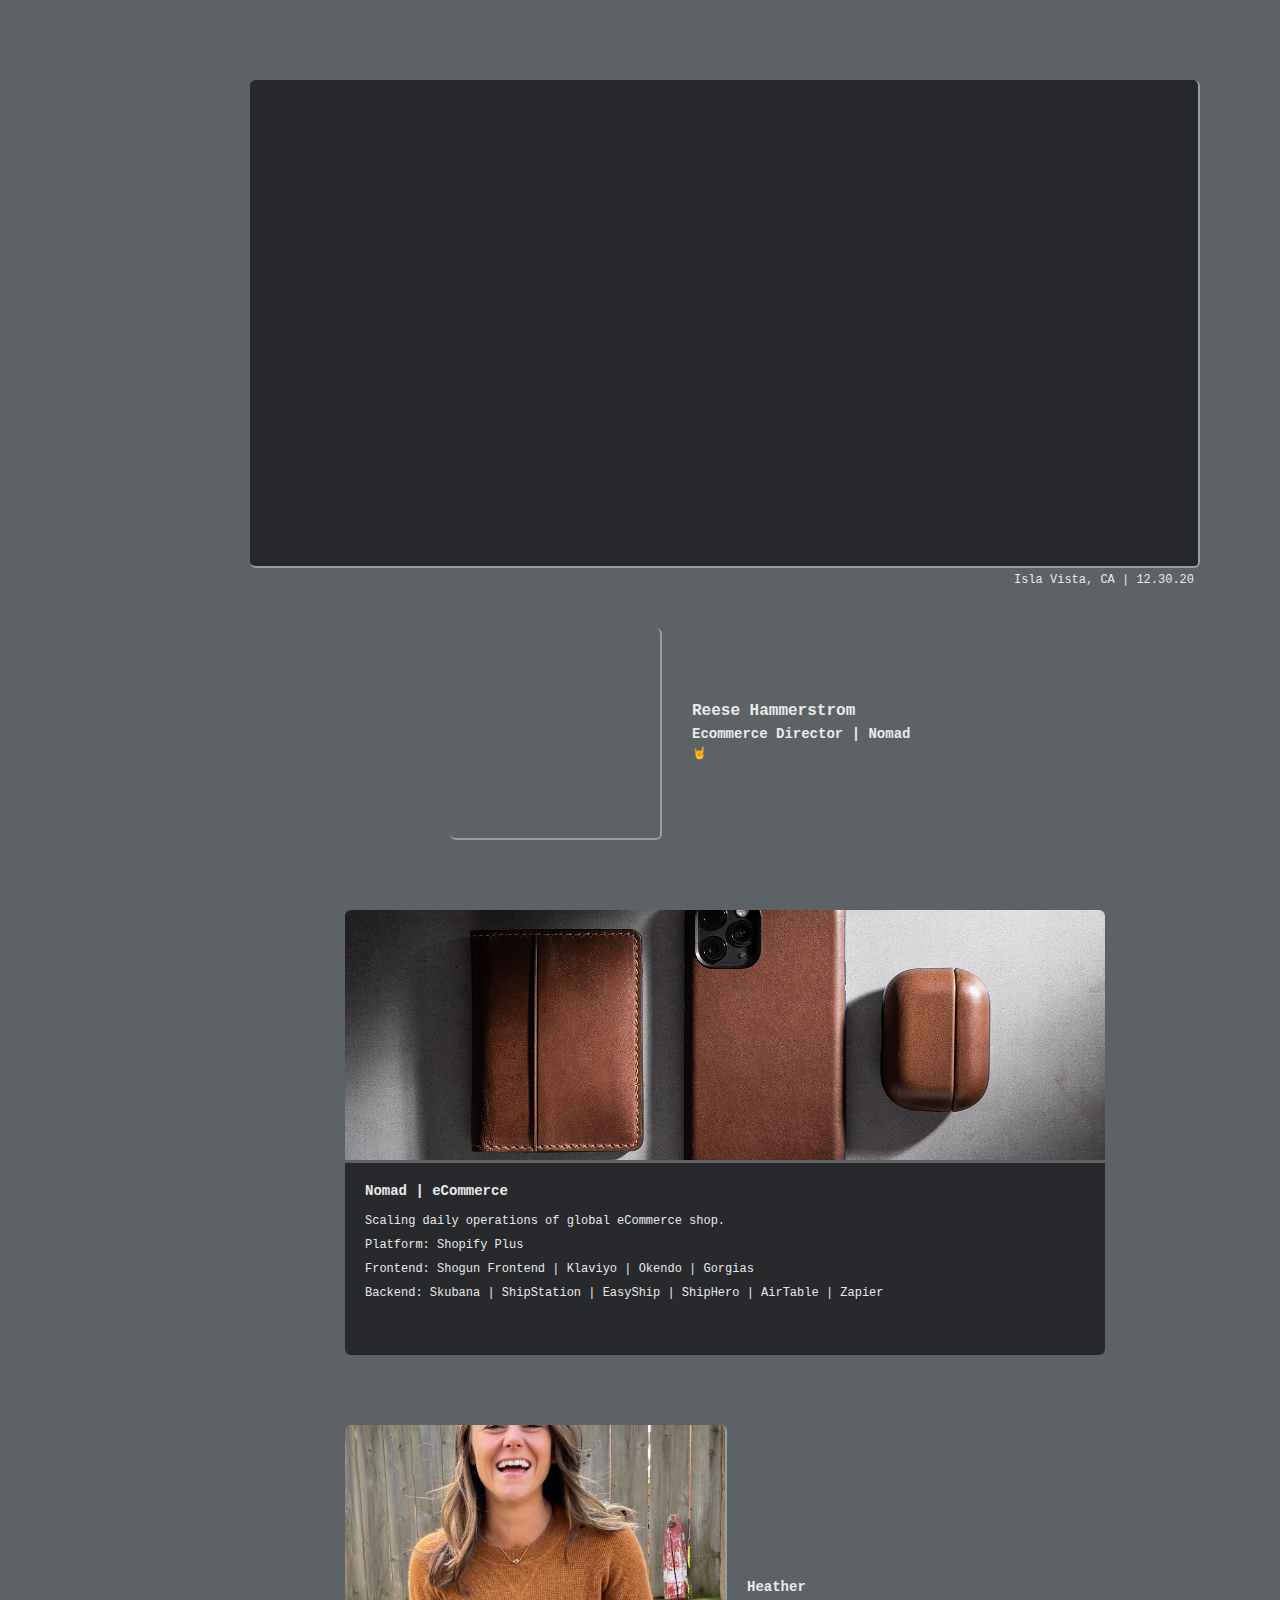
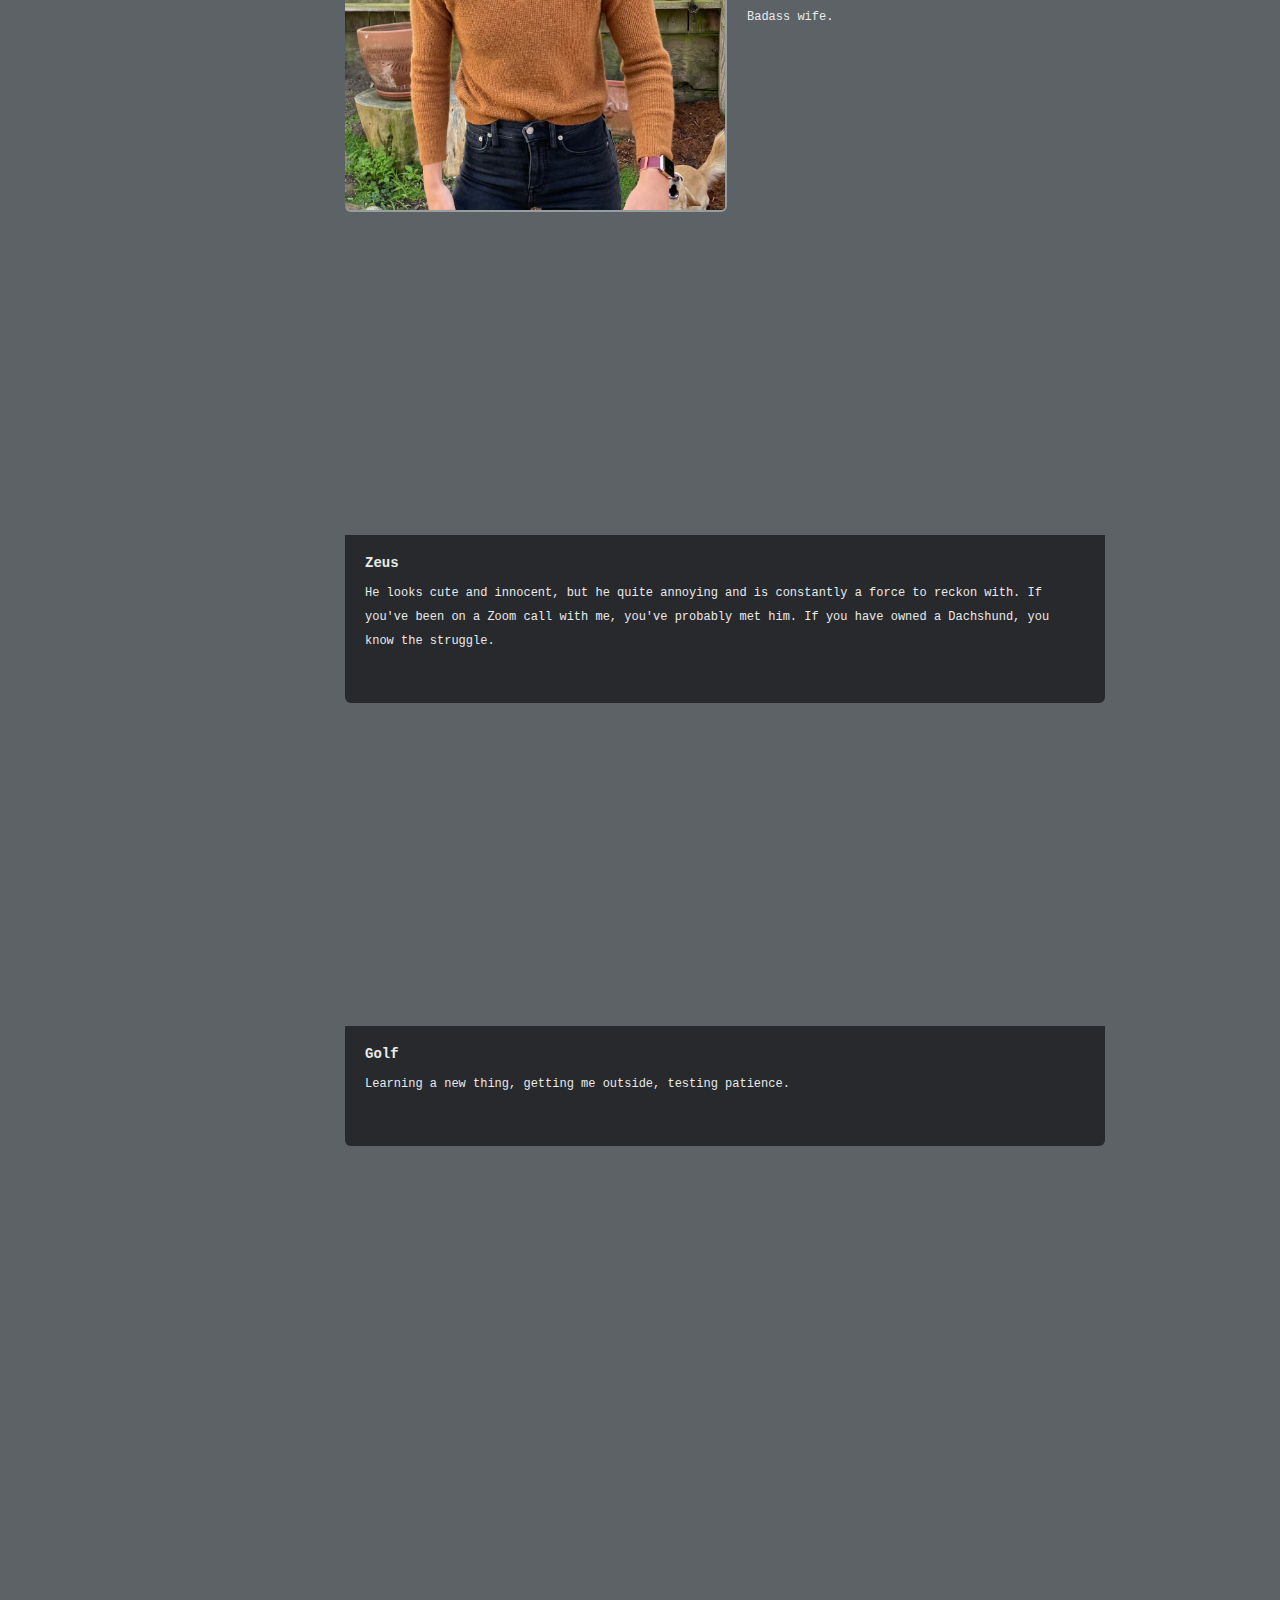
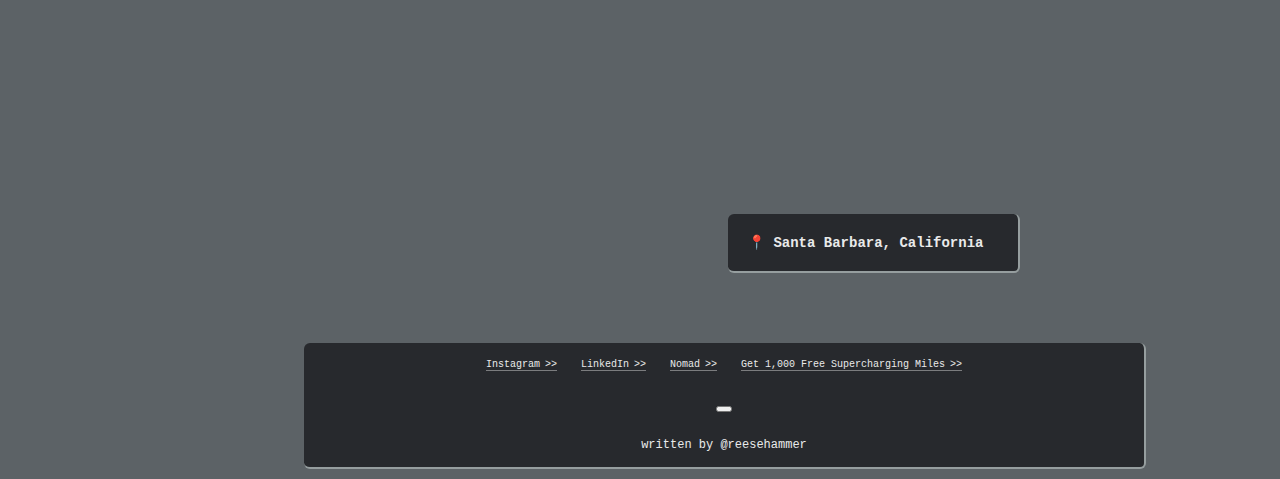
==== bachelor-party.html @ 55a22c12 "Update bachelor-party.html" ====
<!DOCTYPE html>

<html>
   <head>
      <title>Bachelor Party 2021</title>
      <link rel="stylesheet" type="text/css" href="home.css">
      <meta name="viewport" content="width=device-width,initial-scale=1.0 ,user-scalable=no">
      <link rel="shortcut icon" type="image/png" href="hero_1.jpg"/>
      <!-- Google Analytics -->
      <script async src="https://www.googletagmanager.com/gtag/js?id=UA-118230484-2"></script>
      <script>
         window.dataLayer = window.dataLayer || [];
         function gtag(){dataLayer.push(arguments);}
         gtag('js', new Date());

         gtag('config', 'UA-118230484-2');
      </script>
   </head>
   <body>
      <div class="master_wrap darkmode bachelor" id="toggleTheme">
         <div class="mobile">
            <!-- hero img in hero -->
            <div class="intro" style="background-image: url(hero_1.jpg);">
            </div>
            <p class="caption">Isla Vista, CA | 12.30.20</p>
            <div class="hero-fade">
               <div class="profile-img" style="background-image: url(headshot2020.jpg)">
               </div>
               <div class="intro-cont">
                  <div class="hero-txt">
                     <h1>Reese Hammerstrom</h1>
                     <h2>Ecommerce Director | Nomad</h2>
                     <p>&#129304;</p>

                  </div>
               </div>
            </div>
            <div class="main-content">
               <!-- Start intro section -->
               <div class="quote">
                  <div class="img-2" style="background-image: url(nomad.jpg);"></div>
                  <div>
                     <h3>Nomad | eCommerce</h3>
                     <p>Scaling daily operations of global eCommerce shop.</p>
                     <p>Platform: Shopify Plus</p>
                     <p>Frontend: Shogun Frontend | Klaviyo | Okendo | Gorgias</p>
                     <p>Backend: Skubana | ShipStation | EasyShip | ShipHero | AirTable | Zapier</p>
                  </div>
               </div>
               <div class="quote horz">
                  <div class="img-2" style="background-image: url(heatherthree.jpg);"></div>
                  <div>
                     <h3>Heather</h3>
                     <p>Badass wife.</p>
                     <!-- <p>Photo by <a href="http://seanrcollier.com/shop" target="_blank">Sean Collier</a></p> -->
                  </div>
               </div>
               <div class="quote">
                  <div class="img-2" style="background-image: url(zeus.jpg);"></div>
                  <div>
                     <h3>Zeus</h3>
                     <p>He looks cute and innocent, but he quite annoying and is constantly a force to reckon with. If you've been on a Zoom call with me, you've probably met him. If you have owned a Dachshund, you know the struggle.</p>
                  </div>
               </div>
               <div class="quote">
                  <div class="img-2" style="background-image: url(golf1.jpg);"></div>
                  <div>
                     <h3>Golf</h3>
                     <p>Learning a new thing, getting me outside, testing patience.</p>
                  </div>
               </div>
               <div class="quote full">
                  <div class="img-2" style="background-image: url(sb.jpg);"></div>
                  <div>
                     <h3>&#x1f4cd; Santa Barbara, California</h3>
                  </div>
               </div>
               <!-- </div> -->
            </div>
            <section class="footer">
               <div>
                  <a target="_blank" href="https://www.instagram.com/reesehammer">Instagram</a>
                  <a target="_blank" href="https://www.linkedin.com/in/reesehammer/">LinkedIn</a>
                  <a target="_blank" href="https://nomadgoods.com/">Nomad</a>
                  <a target="_blank" href="https://ts.la/reese51104
                     ">Get 1,000 Free Supercharging Miles</a>
                     <!-- theme changer -->
                     <div class="togglebtn">
                        <button onclick="toggleTheme()"></button>
                        <label class="switch">
                           <!-- <input type="checkbox"> -->
                           <span class="slider round"></span>
                        </label>
                     </div>
               </div>
               <div>
                  <p>written by @reesehammer</p>
               </div>
            </section>
         </div>
         <!-- Toggle Theme -->
         <script>
            function toggleTheme() {
                var toggleThemeToDark = document.getElementById("toggleTheme");
                toggleThemeToDark.classList.toggle("lightmode");

                var toggleThemeToLight = document.getElementById("toggleTheme");
                toggleThemeToLight.classList.toggle("darkmode");
            }

         </script>
      </div>
   </body>
   <!--
      "Your world is a living expression of how you are using and have used your mind."
      - Earl Nightingale
   -->
</html>
---- home.css ----
/*

Colors:

Light White: #e9eaead6;
White: #e9eaea;
Light: #27292d
Dark: #18191a

*/

/* Sitewide */

@font-face {
	font-family: Prime-Light;
	src: url(Prime/Prime-Light.woff) format('woff');
}
@font-face {
	font-family: Prime-Regular;
	src: url(Prime/Prime-Regular.woff) format('woff');
}

body {
	margin: 0px;
}

h1 {
	font-family: Prime-Regular, "Courier Bold", Courier, Georgia, Times, "Times New Roman",
	serif; font-size: 16px;
	font-style: normal;
	font-variant: normal;
	font-weight: 700;
	margin: 0px 0px ;
	color: #e9eaea;
	line-height: 1.2;
	margin-bottom: 5px;
}
h2 {
	font-family: Prime-Light, "Courier Bold", Courier, Georgia, Times, "Times New Roman",
	serif; font-size: 14px;
	font-style: normal;
	font-variant: normal;
	font-weight: 700;
	margin: 0px 0px ;
	color: #e9eaea;
}

h3 {
	font-family: Prime-Light, "Courier Bold", Courier, Georgia, Times, "Times New Roman",
	serif; font-size: 14px;
	font-style: normal;
	font-variant: normal;
	font-weight: 700;
	margin: 0px 0px 10px 0px ;
	color: #e9eaea;
}
h3 span {
	margin-left: 6px;
	position: absolute;
	overflow: hidden;
	opacity: 0;
	color: #e9eaea;
	font-weight: 600;
	letter-spacing: 2px;
	font-size: 14px;
	font-family: Prime-Regular, "Courier Bold", Courier, Georgia, Times, "Times New Roman", serif;
	max-width: 300px;
}
h4 {
	font-family: Prime-Light, "Courier Bold", Courier, Georgia, Times, "Times New Roman", serif;
	    font-size: 14px;
	    font-style: normal;
	    font-variant: normal;
	    font-weight: 100;
	    margin: 20px 0px;
	    color: #e9eaea;
	    letter-spacing: 1.4px;
}
p {
	font-family: Prime-Light, "Courier Bold", Courier, Georgia, Times, "Times New Roman",
	serif; font-size: 12px;
	font-style: normal;
	font-variant: normal;
	font-weight: 400;
	line-height: 2;
	margin: 0px 0px ;
	color: #e9eaea;
}
a {
	font-family: Prime-Light, "Courier Bold", Courier, Georgia, Times, "Times New Roman",
	serif; font-size: 10px;
	font-style: normal;
	font-variant: normal;
	font-weight: 400;
	line-height: 2;
	margin: 0px 0px ;
	color: #e9eaea;
	text-decoration: none;
	border-bottom: 1px solid #e9eaea6e;
}
a::after {
	content: '>>';
	margin-left: 5px;
	font-size: 10px;
}
a.anchor::after {
	content: 'vv';
	margin-left: 5px;
	font-size: 10px;
}
body > div {
    min-height: 100%;
    background-color: #5C6266;
}

/* highest level container */
.master_wrap {
	display: flex;
}
/* DESKTOP */
.desktop {
}

.d_cont {
	height: 24%;
	width: 200px;
	background-color: #27292D;
	display: flex;
	border-right: 3px solid #969E9F;
	border-radius: 6px;
	border-bottom: 3px solid #969E9F;
	position: fixed;
	padding: 60px 20px;
	/* margin: auto; */
	top: 20%;
	left: 40px;
}
.d_content {
	margin: auto auto auto 10px;
}

/* Desktop Nav */
@media (min-width: 1285px) {
	.close_nav {
		bottom: 85px !important;
		right: 65px !important;
	}
}


@media(max-width: 726px){
	.desktop {
		display: none;
	}
}


/* MOBILE */
@media (min-width: 727px) {


	.mobile {
		width: 100%;
		margin: 80px 80px 0px 250px;
	}

	.nav_btn {
		right: 85px !important;
	}

	.close_nav {
		padding: 3px !important;
		width: 40px !important;
    height: 40px !important;
		background-color: #27292d !important;
	}

	.close_nav button {
		background-color: #18191a !important;
	}
}
/*
Go here to upload images:
http://www.freeimagehosting.net/upload.php
*/


/* Dev 032820 */

/* vvv NAV BTSN vvv */
.nav_btn {
	width: 50px;
	height: 50px;
	position: fixed;
	bottom: 85px;
	right: 15px;
	display: flex;
	animation: nav_fade 1.3s;
}
.close_nav {
	background-color: #18191a;
	width: 20px;
	height: 20px;
	position: fixed;
	bottom: 10px;
	right: 10px;
	display: flex;
	z-index: 10;
	animation: open_nav_2 0.5s;
	padding-top: 3px;

}
.nav_btn button {
	height: 100%;
	width: 100%;
	background: #18191a;
	border: 0px;
	padding: 0px;
	color: #e9eaead6;
}
.close_nav button {
	height: 100%;
    width: 100%;
    color: #e9eaead6;
    font-size: 8px;
    padding: 0px;
    border: 0px;
    background-color: #27292d;
    transform: rotate(180deg);
}
.nav-btn .bar {
	height: 2px;
    background-color: #000;
    width: 100%;
    margin: 0 auto 1px auto;
    display: inline-block;
}
.hide {
	display: none;
}
/* ^^^ NAV BTNS ^^^ */

/* vvv NAV MENU vvv */
.nav {
	position: fixed;
	width:100%;
	max-width: 420px;
	bottom: -5px;
    animation: open_nav 0.4s;
    transition-timing-function: ease-in-out;
}
.nav_wrap {
	height: 100%;
	width: 100%;
	display: flex;
	background-color: #18191a;
	padding: 0px 0px 5px 0px;
	border-top: 1px solid #e9eaea50;
}
.item {
	width: 25%;
	height: 21vh;
	background-color: #18191a;
	display: flex;
}
.item button {
	color: #e9eaea;
    width: 100%;
    margin: auto;
    height: 69px;
    background-color: #18191a;
    border: none;
    border-right: 1px solid #e9eaea85;
		font-size: 12px;
}
.nav_wrap .item:last-child button {
    border-right: none;
}
/* ^^^ NAV MENU ^^^ */

/* Blocks */

.block {
	position: fixed;
    bottom: 21vh;
    background-color: #18191a;
    width: 100%;
		max-width: 420px;
    margin-bottom: 1px;
    animation: open_nav 0.4s;
    transition-timing-function: ease-in-out;
    height: 21vh;
    display: flex;
}

.block_cont {
	margin: auto;
}
.caption {
    text-align: right;
    margin-right: 6px;
}

.hero-txt h2 {}

.footer {
    margin: 40px auto 10px auto;
    background-color: #27292d;
    padding: 10px 40px;
    border-radius: 6px;
    border-right: 2px solid #969E9F;
    border-bottom: 2px solid #969E9F;
    text-align: center;
    width: 80%;
}

.footer a {
    margin: 0px 10px;
}

.footer div:first-child {
    margin-top: 0px;
}

.footer div {
    margin-top: 20px;
}

.horz {
	display: flex;
}

.img-2 {
    height: 250px;
    background-size: cover;
    background-position: 50% 48%;
    border-top-right-radius: 6px;
    border-top-left-radius: 6px;
    margin: auto;
    margin-bottom: 3px;
}
.horz .img-2 {
	height: 385px;
	width: 50%;
	border-radius: 6px;
	margin: 0px;
	border-right: 2px solid #969E9F;
	border-bottom: 2px solid #969E9F;
	background-position: 50% 45%;
}
.full .img-2 {
	height: 75vh;
	border-radius: 6px;
}

.quote div:nth-child(2) {
    background-color: #27292D;
    padding: 20px 20px 50px 20px;
    border-bottom-right-radius: 6px;
    border-bottom-left-radius: 6px;
}
.quote.horz div:nth-child(2) {
	border-bottom-left-radius: 0px;
	margin: auto;
	margin-left: 0px;
	background-color: #5C6266;
}
.quote.full {
	width: calc(100% + 310px);
	margin-left: -240px;
}
.quote.full div:nth-child(2) {
	border-radius: 6px;
  max-width: 250px;
  margin: -80px 250px 0px auto;
	padding: 20px 20px 10px 20px;
	border-right: 2px solid #969E9F;
	border-bottom: 2px solid #969E9F;
}


/* Animations */

@keyframes open_nav {
    0%   {transform: translateY(10px);}
    50%  {transform: translateY(-5px);}
    100% {transform: translateY(0px);}
}

@keyframes open_nav_2 {
	0%   {transform: translate(-5px, -5px);opacity: 0;}
    60% {opacity: 0.2;}
    100% {transform: translate(0px, 0px);opacity: 1;}
}
/* how do we so exit animations
looks like we might have to add to classes at the same time, but that's kind
*/



/* end nav menu */

/* start intro */
.intro {
	background-color: #27292d;
	color: #e9eaea;
	background-size:cover;
	background-position: 50% 30%;
	height: 54vh;
	/* animation: hero_slide 30s linear; */
	/* margin: 80px 80px 80px 80px; */
	border-radius: 6px;
	border-right: 2px solid #969E9F;
	border-bottom: 2px solid #969E9F;
	/* max-width: 800px; */
	/* border-top: 3px solid #969E9F; */
	/* border-left: 3px solid #969E9F; */
}

@keyframes hero_slide {
    0%   {background-position: 100% 50%;}
    100% {background-position: 0% 50%;}
}


.hero-fade {
	/* position: absolute; */
	/* height: 40vh; */
	width: 80%;
	/* background-image: linear-gradient(-170deg, #FFFFFF00 66%, #27292d 82%); */
	display: flex;
	/* max-width: 100%; */
	margin: 36px 0px 60px 20%;
}
.profile-img {
	height: 210px;
	width: 210px;
	background-size: cover;
	background-position: 54% 50%;
	border-radius: 6px;
	margin: auto 10px 0px 10px;
	border-right: 2px solid #969E9F;
	border-bottom: 2px solid #969E9F;
}

.intro-cont {
	margin: auto auto auto  20px;
	padding: 0px;
	height: 95px;
	display: flex;
	/* line-height: 1.2; */
	/* width: 100%; */
}
.hero-txt {
	margin: auto 0px auto 0px;
	/* width: 100%; */
}




.main-content {
	width: 100%;
	background-color: #5C6266;
}

/* Homepage hero */
.main {
    height: 500px;
    display: flex;
}
.header h1 {
	font-size: 32px;
	font-weight: 100;
	margin: 0px 0px;
	color: #ededed;
}
.header h2 {
	font-size: 18px;
	margin: 0px 0px;
	font-weight: 200;
	color: #ededed;
}
.header p {
	margin: 30 0 0px 0;
}


/* Reese dev 032920
.body-section-1 {
	width: 100%;
	background: #27292d;
	height: 75vh;
	display: flex;
}*/

.cycle section {
	margin: 0px auto 0px 0px;
	padding: 50px 0px 10px 0px;
	max-width: 300px;
}
.cycle h3 > div {
	display: inline;
}
.cycle h3 > div::before {
	content: '>';
}
.cycle.airtable h3 > div::before {
	content: 'How To';
}
.cycle span {
	animation: rotateWordsFirst 12s infinite;
	-webkit-animation: rotateWordsFirst 12s infinite;
}
.cycle.airtable span {
	animation: rotate3Items 12s infinite;
	-webkit-animation: rotate3Items 6s infinite;
}

.cycle span:nth-child(2) {
	-webkit-animation-delay: 2.4s;
	        animation-delay: 2.4s;
}
.cycle.airtable span:nth-child(2) {
	-webkit-animation-delay: 2s;
	        animation-delay: 2s;
}
.cycle span:nth-child(3) {
	-webkit-animation-delay: 4.8s;
	        animation-delay: 4.8s;
}
.cycle.airtable span:nth-child(3) {
	-webkit-animation-delay: 4s;
	        animation-delay: 4s;
}
.cycle.airtable span:nth-child(1)::after {
	content: '(1 of 3)';
	font-size: 6px;
	color: #a7a7a7;
	margin: 7px 0px 0px 3px;
	position: absolute;
}
.cycle.airtable span:nth-child(2)::after {
	content: '(2 of 3)';
	font-size: 6px;
	color: #a7a7a7;
	margin: 7px 0px 0px 3px;
	position: absolute;
}
.cycle.airtable span:nth-child(3)::after {
	content: '(3 of 3)';
	font-size: 6px;
	color: #a7a7a7;
	margin: 7px 0px 0px 3px;
	position: absolute;
}

.cycle span:nth-child(4) {
	-webkit-animation-delay: 7.2s;
	        animation-delay: 7.2s;
}
.cycle span:nth-child(5) {
	-webkit-animation-delay: 9.6s;
	        animation-delay: 9.6s;
}
.quote {
	padding: 0px;
	width: 80%;
	margin: 70px auto;
}



/* Reese Dev: 1:24AM
042620 */

/* pasted code from Nomad test page  */

@-webkit-keyframes rotateWordsFirst {
    0% {
			opacity: 1;
			-webkit-animation-timing-function: ease-in;
			animation-timing-function:
			ease-in;
			width: 100%;
		}
    100% {
			opacity: 1;
			width: 100%;
		}
}

@keyframes rotateWordsFirst {
	0% {
		opacity: 0.7;
		width: 100%;
		/* bottom: 0px; */
	}
	19% {
		/* top: 60px; */
		opacity:1;
	}
	20% {
		/* opacity:0.2; */
	}
	29% {
		/* opacity: 0.1; */
	}
	30% {
		/* top: -15px; */
		opacity: 0;
	}
	31% {
	}

	100% {
		width: 0%;
		opacity: 0;
	}
}

@keyframes rotate3Items {
	0% {
		opacity: 0.7;
		width: 100%;
		padding-left: 20px;
	}
	5% {
		padding-left: 24px;
	}
	20% {
		opacity:1;
		padding-left: 24px;
	}
	20% {
		padding-left: 24px
	}
	40% {
		opacity: 0;
		padding-left: 22px;
	}
	100% {
		width: 0%;
		opacity: 0;
	}
}

@keyframes nav_fade {
	0% {
		opacity: 0;
		bottom: 45px;
	}
	80% {
		opacity: 0;
		bottom: 45px;
	}
	100% {
		opacity: 1;
		bottom: 85px;
	}
}



/* Homepage Mobile Overrides */
@media (max-width: 727px) {
	.intro {
		border-right: 0px;
		border-top-left-radius: 0px;
		border-top-right-radius: 0px;
	}
	.hero-fade {
		margin: 30px 0px;
		width: 100%;
	}
	.profile-img {
		height: 15vh;
		width: 13vh;
	}
	.quote {
		width: calc(100% - 20px);
		margin: 70px 10px;
	}
	.quote.full {
		width: 100%;
		margin-left: 0px;
	}
	.full .img-2 {
		height: 50vh;
		border-radius: 0px;
	}
	.quote.full div:nth-child(2) {
		margin: -23px auto 0px auto;
		padding: 10px 20px 0px 20px;
		text-align: center;
	}
	.footer {
		margin: 40px 5px 10px 5px;
		width: calc(100% - 90px);

	}

}






/* Noter */
.banner {
	width: 100%;
	height: 20vh;
	background-color: #27292d;
	display: flex;
}
.banner h1 {
	line-height: 1;
	margin: 0px;
}
.banner div {
	border-top: 50px solid #e9eaead6;
	margin: 20px auto auto 20px;
	padding: 15px 60px 60px 15px;
	border-left: 20px solid #e9eaead6;
}

.option-1 {
	display:flex;
	width: 100%;
	height: 100%;
	background-color: #27292d;
}

.option-1 ul {
	margin: 50px 0px;
  width: 100%;
  list-style-type: none;
  padding: 0px;
}

.option-1 li {
	display: flex;
	background-color: #393937;
	padding: 30px 5px;
	width: calc(100% - 60px);
	margin: 40px auto;
	border: 2px solid #e9eaead6;
	border-radius: 20px;
	border-top: 1px solid #e9eaead6;
	border-left: 1px solid #e9eaead6;
}

.option-1 a {
	display: flex;
}

.option-1 li > div {
	display: flex;
}

.option-1 .content {
	display: block;
}
.option-1 button {
	background-color: #393937;
	color: #e9eaead6;
	border: 0px;
	font-family: Prime-Light, "Courier Bold", Courier, Georgia, Times, "Times New Roman", serif;
	padding: 0px;
	width: calc(100% - 13px);
	text-align: left;
	cursor: pointer;
	min-width: 150px;
}

.form {
	padding: 40px 0px;
}

.option-1 div {
	margin: auto;
}

.option-1 .hide {
	display: none;
}
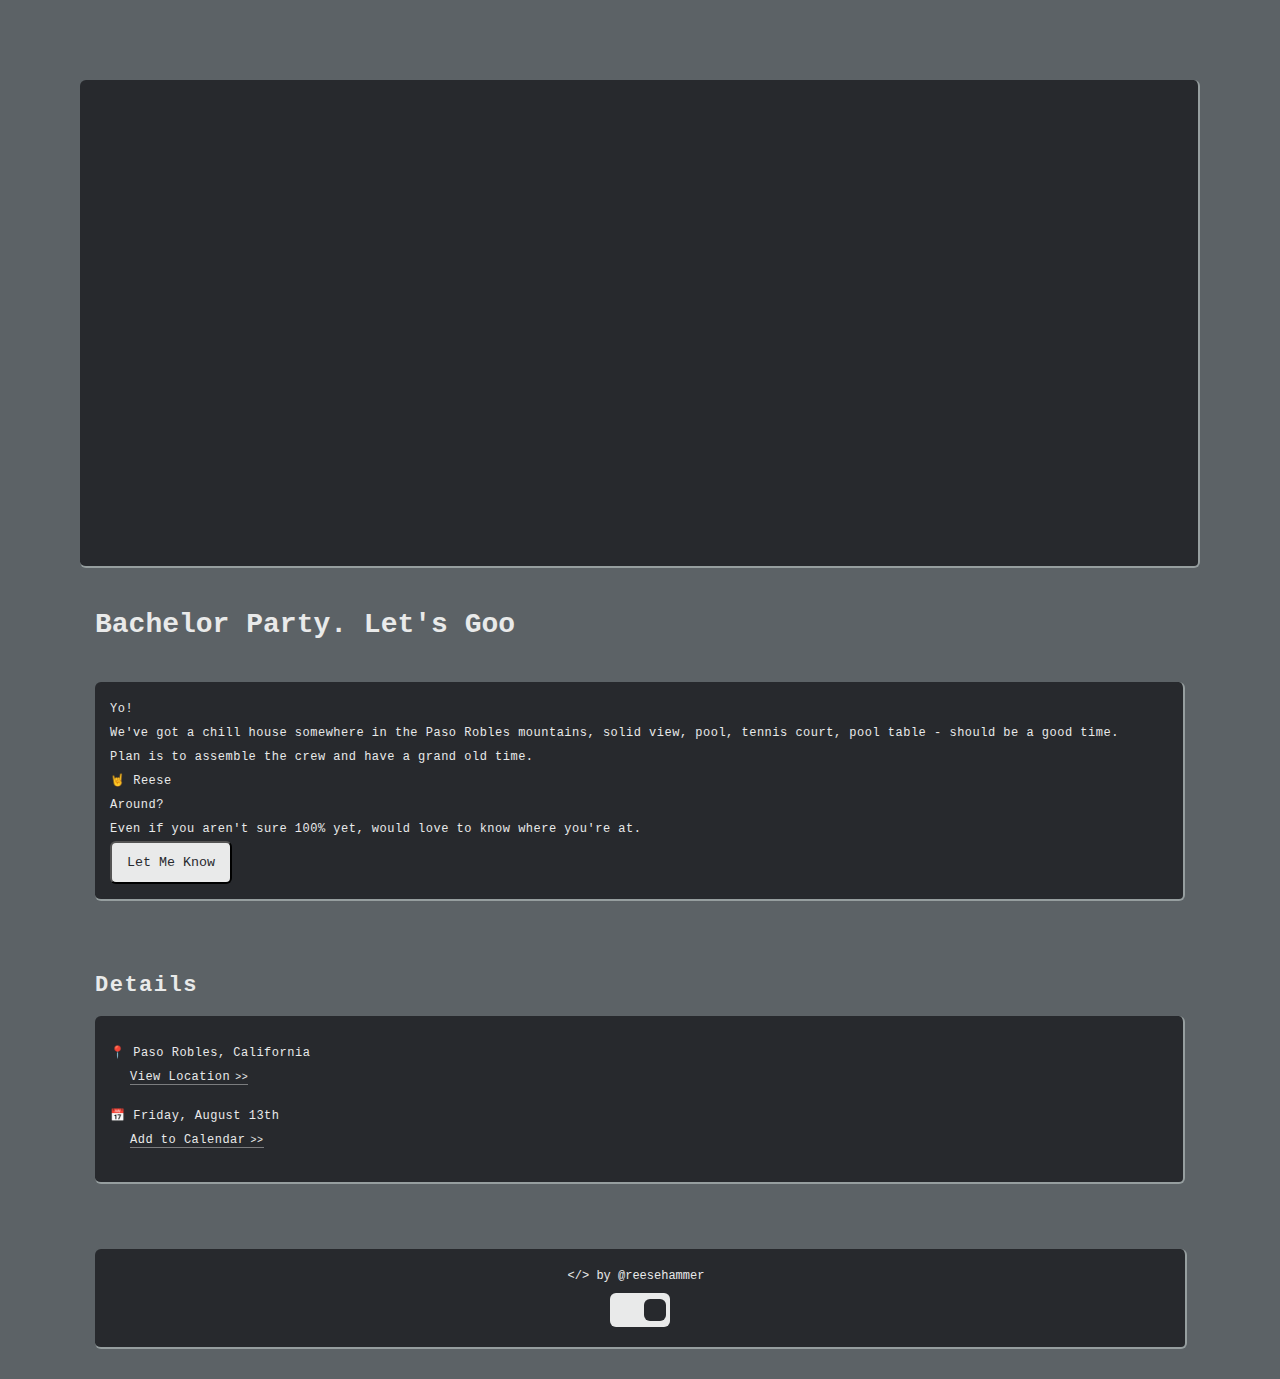
==== commit cec4cfbb: "sync er up2" ====
--- a/bachelor-party.html
+++ b/bachelor-party.html
@@ -2,10 +2,10 @@
 
 <html>
    <head>
-      <title>Bachelor Party 2021</title>
+      <title>Reese | Bachelor Party | 2021</title>
       <link rel="stylesheet" type="text/css" href="home.css">
       <meta name="viewport" content="width=device-width,initial-scale=1.0 ,user-scalable=no">
-      <link rel="shortcut icon" type="image/png" href="hero_1.jpg"/>
+      <link rel="shortcut icon" type="image/png" href="bachhouse.jpg"/>
       <!-- Google Analytics -->
       <script async src="https://www.googletagmanager.com/gtag/js?id=UA-118230484-2"></script>
       <script>
@@ -17,86 +17,71 @@
       </script>
    </head>
    <body>
-      <div class="master_wrap darkmode bachelor" id="toggleTheme">
+      <div class="master_wrap darkmode StandardPageType BachParty" id="toggleTheme">
          <div class="mobile">
-            <!-- hero img in hero -->
-            <div class="intro" style="background-image: url(hero_1.jpg);">
-            </div>
-            <p class="caption">Isla Vista, CA | 12.30.20</p>
-            <div class="hero-fade">
-               <div class="profile-img" style="background-image: url(headshot2020.jpg)">
-               </div>
-               <div class="intro-cont">
-                  <div class="hero-txt">
-                     <h1>Reese Hammerstrom</h1>
-                     <h2>Ecommerce Director | Nomad</h2>
-                     <p>&#129304;</p>
 
-                  </div>
-               </div>
-            </div>
             <div class="main-content">
-               <!-- Start intro section -->
-               <div class="quote">
-                  <div class="img-2" style="background-image: url(nomad.jpg);"></div>
-                  <div>
-                     <h3>Nomad | eCommerce</h3>
-                     <p>Scaling daily operations of global eCommerce shop.</p>
-                     <p>Platform: Shopify Plus</p>
-                     <p>Frontend: Shogun Frontend | Klaviyo | Okendo | Gorgias</p>
-                     <p>Backend: Skubana | ShipStation | EasyShip | ShipHero | AirTable | Zapier</p>
-                  </div>
-               </div>
-               <div class="quote horz">
-                  <div class="img-2" style="background-image: url(heatherthree.jpg);"></div>
-                  <div>
-                     <h3>Heather</h3>
-                     <p>Badass wife.</p>
-                     <!-- <p>Photo by <a href="http://seanrcollier.com/shop" target="_blank">Sean Collier</a></p> -->
-                  </div>
-               </div>
-               <div class="quote">
-                  <div class="img-2" style="background-image: url(zeus.jpg);"></div>
-                  <div>
-                     <h3>Zeus</h3>
-                     <p>He looks cute and innocent, but he quite annoying and is constantly a force to reckon with. If you've been on a Zoom call with me, you've probably met him. If you have owned a Dachshund, you know the struggle.</p>
-                  </div>
-               </div>
-               <div class="quote">
-                  <div class="img-2" style="background-image: url(golf1.jpg);"></div>
-                  <div>
-                     <h3>Golf</h3>
-                     <p>Learning a new thing, getting me outside, testing patience.</p>
-                  </div>
-               </div>
-               <div class="quote full">
-                  <div class="img-2" style="background-image: url(sb.jpg);"></div>
-                  <div>
-                     <h3>&#x1f4cd; Santa Barbara, California</h3>
-                  </div>
-               </div>
-               <!-- </div> -->
-            </div>
-            <section class="footer">
-               <div>
-                  <a target="_blank" href="https://www.instagram.com/reesehammer">Instagram</a>
-                  <a target="_blank" href="https://www.linkedin.com/in/reesehammer/">LinkedIn</a>
-                  <a target="_blank" href="https://nomadgoods.com/">Nomad</a>
-                  <a target="_blank" href="https://ts.la/reese51104
-                     ">Get 1,000 Free Supercharging Miles</a>
-                     <!-- theme changer -->
-                     <div class="togglebtn">
-                        <button onclick="toggleTheme()"></button>
-                        <label class="switch">
-                           <!-- <input type="checkbox"> -->
-                           <span class="slider round"></span>
-                        </label>
-                     </div>
-               </div>
-               <div>
-                  <p>written by @reesehammer</p>
-               </div>
-            </section>
+
+
+              <!-- hero img in hero -->
+              <div class="intro" style="background-image: url(bachhouse.jpg);">
+              </div>
+
+              <div class="hero-fade">
+                <h1>Bachelor Party. Let's Goo</h1>
+                 <div class="intro-cont">
+
+                    <div class="hero-txt">
+
+                       <p>Yo!</p>
+                       <p>We've got a chill house somewhere in the Paso Robles mountains, solid view, pool, tennis court, pool table - should be a good time.</p>
+                       <p>Plan is to assemble the crew and have a grand old time.</p>
+                       <p>&#129304; Reese</p>
+
+                       <p>Around?</p>
+                       <p>Even if you aren't sure 100% yet, would love to know where you're at.</p>
+
+
+                         <div id="rsvp-row">
+                           <div>
+                             <a href="#rsvp-row">
+                               <button onclick="openRSVP()">Let Me Know</button>
+                             </a>
+                           </div>
+                           <div id="rsvp" class="hide form">
+                             <iframe class="airtable-embed" src="https://airtable.com/embed/shr9f6dZFBjlWEfPG?backgroundColor=orange" frameborder="0" onmousewheel="" width="100%" height="533"></iframe>
+                           </div>
+                         </div>
+
+
+                    </div>
+                 </div>
+              </div>
+
+              <h3>Details</h3>
+              <div class="details">
+                <p>&#x1f4cd; Paso Robles, California</p>
+                <a target="_blank" href="https://www.google.com/maps/search/?api=1&query=35.605026,-120.590175">View Location</a>
+                <p>&#128197; Friday, August 13th</p>
+                <a target="_blank" href="https://calendar.google.com/event?action=TEMPLATE&amp;tmeid=MDVsazlvYms1amdzN2g1MXJ2OTQzdXE1ZWEgcmVlc2VoYW1tZXJzdHJvbUBt&amp;tmsrc=reesehammerstrom%40gmail.com">Add to Calendar</a>
+              </div>
+
+
+
+              <section class="footer">
+                 <p>&lt;/&gt; by @reesehammer</p>
+                 <div>
+                    <!-- theme changer -->
+                    <div class="togglebtn">
+                       <button onclick="toggleTheme()"></button>
+                       <label class="switch">
+                          <!-- <input type="checkbox"> -->
+                          <span class="slider round"></span>
+                       </label>
+                    </div>
+                 </div>
+
+              </section>
          </div>
          <!-- Toggle Theme -->
          <script>
@@ -106,9 +91,20 @@
 
                 var toggleThemeToLight = document.getElementById("toggleTheme");
                 toggleThemeToLight.classList.toggle("darkmode");
+
+                var addStickButtonOne = document.getElementById("toggleTheme");
+                toggleThemeToDark.classList.add("stay");
             }
 
          </script>
+
+         <script>
+         function openRSVP() {
+           var openTask = document.getElementById("rsvp");
+           openTask.classList.toggle("hide");
+         }
+         </script>
+
       </div>
    </body>
    <!--
--- a/home.css
+++ b/home.css
@@ -2,10 +2,40 @@
 
 Colors:
 
-Light White: #e9eaead6;
-White: #e9eaea;
-Light: #27292d
-Dark: #18191a
+DarkMode:
+- White: #e9eaea
+- Borders: #969E9F
+- Link Underline: #e9eaea6e
+- DarkMode Background Light: #5C6266
+- DarkMode Background Dark: #27292d
+
+LightMode:
+- White: #27292d
+- Borders: #969E9F
+- DarkMode Background Light: #5C6266
+- DarkMode Background Dark: #e9eaea
+
+
+Other:
+- [old] Dark: #18191a
+- [old]: Light White: #e9eaead6
+
+Media Query Notes:
+
+Change desktop class on mobile:
+	@media(max-width: 726px){
+		.desktop {
+			display: none;
+		}
+	}
+
+only aply these classes to desktop:
+	@media (min-width: 727px) {
+		.mobile {
+			width: 100%;
+			margin: 80px 80px 0px 250px;
+		}
+	}
 
 */
 
@@ -20,9 +50,96 @@
 	src: url(Prime/Prime-Regular.woff) format('woff');
 }
 
-body {
+/* Lightmode On */
+.lightmode, .lightmode .d_cont, .lightmode .main-content, .lightmode .quote div:nth-child(2), .lightmode .quote.horz div:nth-child(2), .lightmode .footer {
+	background-color: #e9eaea;
+}
+.lightmode h1, .lightmode h2, .lightmode h3, .lightmode h3 span, .lightmode h4, .lightmode p, .lightmode a {
+	color: #27292d;
+}
+.lightmode a {
+	border-bottom: 1px solid #27292d6e;
+}
+.lightmode .d_cont {
+	border-right:  3px solid #5C6266;
+	border-bottom: 3px solid #5C6266;
+	border-top: 1px solid #5C6266;
+	border-left: 1px solid #5C6266;
+	padding: 29px 20px 10px 19px;
+}
+.lightmode .intro {
+	border-bottom: 2px solid #5C6266;
+}
+.lightmode .profile-img {
+	border-right:  2px solid #5C6266;
+	border-bottom: 2px solid #5C6266;
+}
+.lightmode .quote div:nth-child(2), .lightmode .quote.full div:nth-child(2), .lightmode .footer {
+	border: 2px solid #5C6266;
+}
+.lightmode .footer {
+	padding: 8px 40px 10px 38px;
+}
+.lightmode .togglebtn, .stay.darkmode .togglebtn {
+		position: fixed;
+    top: 10px;
+    right: 10px;
+    transition: 0.3s;
+}
+
+@media (max-width: 726px) {
+	.lightmode .togglebtn {
+
+	}
+}
+
+/* Lightmode Off */
+
+
+/* StandardPageType */
+.StandardPageType .footer div .togglebtn {
+	margin: 0px 0px 0px 0px;
+}
+.StandardPageType.lightmode .togglebtn, .StandardPageType.stay.darkmode .togglebtn  {
+    position: fixed;
+    bottom: 10px;
+		top: 91%;
+    right: 10px;
+    transition: 0.1s;
+}
+.StandardPageType .intro-cont {
+	height: 100%;
+}
+.StandardPageType .footer {
+	text-align: left;
+	min-height: 131px;
+	padding: 30px 10px 10px 20px;
+}
+.StandardPageType .footer div:first-child > div {
 	margin: 0px;
 }
+.StandardPageType .footer p {
+	margin: auto 8px auto auto;
+}
+.StandardPageType .footer div {
+	margin: 0px;
+}
+.StandardPageType .mobile {
+	margin: 80px 80px 0px 80px;
+}
+.StandardPageType .intro {
+	background-position: 50% 69%;
+}
+
+@media (max-width: 727px) {
+	.StandardPageType .mobile {
+	    width: 100%;
+	    margin: 0px 0px 0px 0px;
+	}
+}
+/* StandardPageType Off */
+
+
 
 h1 {
 	font-family: Prime-Regular, "Courier Bold", Courier, Georgia, Times, "Times New Roman",
@@ -46,16 +163,19 @@
 }
 
 h3 {
-	font-family: Prime-Light, "Courier Bold", Courier, Georgia, Times, "Times New Roman",
-	serif; font-size: 14px;
+	font-family: Prime-Light, "Courier Bold", Courier, Georgia, Times, "Times New Roman", serif;
+	font-size: 22px;
 	font-style: normal;
 	font-variant: normal;
 	font-weight: 700;
 	margin: 0px 0px 10px 0px ;
 	color: #e9eaea;
+	line-height: 1.4;
+	letter-spacing: 1.5px;
 }
 h3 span {
 	margin-left: 6px;
+	margin-top: 3px;
 	position: absolute;
 	overflow: hidden;
 	opacity: 0;
@@ -68,17 +188,18 @@
 }
 h4 {
 	font-family: Prime-Light, "Courier Bold", Courier, Georgia, Times, "Times New Roman", serif;
-	    font-size: 14px;
-	    font-style: normal;
-	    font-variant: normal;
-	    font-weight: 100;
-	    margin: 20px 0px;
-	    color: #e9eaea;
-	    letter-spacing: 1.4px;
+	font-size: 14px;
+	font-style: normal;
+	font-variant: normal;
+	font-weight: 100;
+	padding: 50px 0px 5px 0px;
+	margin: 0;
+	color: #e9eaea;
+	letter-spacing: 1.4px;
 }
 p {
-	font-family: Prime-Light, "Courier Bold", Courier, Georgia, Times, "Times New Roman",
-	serif; font-size: 12px;
+	font-family: Prime-Light, "Courier Bold", Courier, Georgia, Times, "Times New Roman", serif;
+	font-size: 12px;
 	font-style: normal;
 	font-variant: normal;
 	font-weight: 400;
@@ -87,8 +208,8 @@
 	color: #e9eaea;
 }
 a {
-	font-family: Prime-Light, "Courier Bold", Courier, Georgia, Times, "Times New Roman",
-	serif; font-size: 10px;
+	font-family: Prime-Light, "Courier Bold", Courier, Georgia, Times, "Times New Roman", serif;
+	font-size: 10px;
 	font-style: normal;
 	font-variant: normal;
 	font-weight: 400;
@@ -108,21 +229,40 @@
 	margin-left: 5px;
 	font-size: 10px;
 }
-body > div {
+ul {
+	margin: 0px 0px;
+	padding: 0px 0px 0px 17px;
+}
+li {
+	font-family: Prime-Light, "Courier Bold", Courier, Georgia, Times, "Times New Roman", serif;
+	color: #e9eaea;
+	font-size: 12px;
+	margin: 10px 0px 0px 0px;
+	line-height: 1.5;
+	list-style-type: circle;
+}
+body, body > div {
     min-height: 100%;
     background-color: #5C6266;
+		margin: 0px;
 }
 
 /* highest level container */
 .master_wrap {
 	display: flex;
 }
+
+/* Theme Changer*/
+.togglebtn {
+	padding: 5px 0px;
+	display: flex;
+}
+
 /* DESKTOP */
 .desktop {
 }
 
 .d_cont {
-	height: 24%;
 	width: 200px;
 	background-color: #27292D;
 	display: flex;
@@ -130,7 +270,7 @@
 	border-radius: 6px;
 	border-bottom: 3px solid #969E9F;
 	position: fixed;
-	padding: 60px 20px;
+	padding: 30px 20px 10px 20px;
 	/* margin: auto; */
 	top: 20%;
 	left: 40px;
@@ -183,6 +323,78 @@
 Go here to upload images:
 http://www.freeimagehosting.net/upload.php
 */
+
+
+/* toggle button*/
+
+.togglebtn button {
+	width: 60px;
+	height: 34px;
+	z-index: 1;
+	opacity: 0;
+	padding: 0px;
+	border: none;
+}
+
+.switch {
+  position: relative;
+  display: inline-block;
+  width: 60px;
+  height: 34px;
+	margin-left: -60px;
+}
+
+.switch input {
+  opacity: 0;
+  width: 0;
+  height: 0;
+}
+
+.slider {
+  position: absolute;
+  cursor: none;
+  top: 0;
+  left: 0;
+  right: 0;
+  bottom: 0;
+  background-color: #27292D;
+  -webkit-transition: .4s;
+  transition: .4s;
+}
+
+.slider:before {
+  position: absolute;
+  content: "";
+  height: 22px;
+  width: 22px;
+  left: 4px;
+  bottom: 6px;
+  background-color: #e9eaea;
+  -webkit-transition: .4s;
+  transition: .4s;
+}
+
+input:checked + .slider, .darkmode .slider {
+  background-color: #e9eaea;
+}
+
+input:checked + .slider:before, .darkmode .slider:before {
+  -webkit-transform: translateX(30px);
+  -ms-transform: translateX(30px);
+  transform: translateX(30px);
+	background-color: #27292D;
+}
+
+.slider.round {
+  border-radius: 6px;
+}
+
+.slider.round:before {
+  border-radius: 6px;
+}
+
+/* end switch  */
+
 
 
 /* Dev 032820 */
@@ -316,6 +528,7 @@
 
 .footer a {
     margin: 0px 10px;
+		font-family: Prime-Light, "Courier Bold", Courier, Georgia, Times, "Times New Roman", serif;
 }
 
 .footer div:first-child {
@@ -326,31 +539,41 @@
     margin-top: 20px;
 }
 
+.footer div:last-child {
+	display: flex;
+}
+
+.footer p {
+	margin: 0px auto;
+}
+
 .horz {
 	display: flex;
 }
 
 .img-2 {
-    height: 250px;
+    height: 530px;
     background-size: cover;
-    background-position: 50% 48%;
+    background-position: 50% 50%;
     border-top-right-radius: 6px;
     border-top-left-radius: 6px;
     margin: auto;
     margin-bottom: 3px;
 }
+
 .horz .img-2 {
-	height: 385px;
+	min-height: 530px;
 	width: 50%;
 	border-radius: 6px;
 	margin: 0px;
 	border-right: 2px solid #969E9F;
 	border-bottom: 2px solid #969E9F;
-	background-position: 50% 45%;
+	background-position: 100% 50%;
 }
 .full .img-2 {
 	height: 75vh;
 	border-radius: 6px;
+	background-position: 50% 50%;
 }
 
 .quote div:nth-child(2) {
@@ -358,12 +581,14 @@
     padding: 20px 20px 50px 20px;
     border-bottom-right-radius: 6px;
     border-bottom-left-radius: 6px;
+		border: 2px solid #27292D;
 }
 .quote.horz div:nth-child(2) {
 	border-bottom-left-radius: 0px;
 	margin: auto;
 	margin-left: 0px;
 	background-color: #5C6266;
+	border: none;
 }
 .quote.full {
 	width: calc(100% + 310px);
@@ -372,10 +597,16 @@
 .quote.full div:nth-child(2) {
 	border-radius: 6px;
   max-width: 250px;
-  margin: -80px 250px 0px auto;
-	padding: 20px 20px 10px 20px;
+  margin: -35px 250px 0px auto;
+	padding: 20px 20px 10px 15px;
 	border-right: 2px solid #969E9F;
 	border-bottom: 2px solid #969E9F;
+	border-left: none !important;
+	border-top: none !important;
+	text-align: center;
+}
+.quote.full div:nth-child(2) h3 {
+	font-size: 12px;
 }
 
 
@@ -496,7 +727,7 @@
 
 .cycle section {
 	margin: 0px auto 0px 0px;
-	padding: 50px 0px 10px 0px;
+	padding: 20px 0px 0px 0px;
 	max-width: 300px;
 }
 .cycle h3 > div {
@@ -685,6 +916,13 @@
 		width: 100%;
 		margin-left: 0px;
 	}
+	.img-2 {
+		height: 330px;
+	}
+	.horz .img-2 {
+		width: 100%;
+		min-height: 330px;
+	}
 	.full .img-2 {
 		height: 50vh;
 		border-radius: 0px;
@@ -785,3 +1023,305 @@
 .option-1 .hide {
 	display: none;
 }
+
+
+/*
+StandardPageType
+- Bachelor Party Page
+CTA to open/close form */
+.BachParty h1 {
+	font-size: 28px;
+	margin: 40px 15px;
+}
+.BachParty h3 {
+	margin: 0px 15px 0px 15px;
+}
+.BachParty .details a {
+    font-size: 12px;
+		margin-left: 20px;
+}
+.BachParty .intro-cont {
+    margin: 15px 15px 70px 15px;
+    background-color: #27292d;
+    padding: 15px;
+    border-radius: 6px;
+		letter-spacing: 0.5px;
+		border-right: 2px solid #969E9F;
+		border-bottom: 2px solid #969E9F;
+}
+.BachParty .hero-fade {
+    display: block;
+		margin: 0px;
+    width: 100%;
+}
+.BachParty .details {
+    background-color: #27292d;
+    margin: 15px;
+    border-radius: 6px;
+    padding: 10px 15px 30px 15px;
+		letter-spacing: 0.5px;
+		border-right: 2px solid #969E9F;
+		border-bottom: 2px solid #969E9F;
+}
+.BachParty .details p {
+    margin-top: 15px;
+}
+.BachParty #rsvp-row a::after {
+    display: none;
+}
+.BachParty #rsvp-row button {
+    color: #27292d;
+    background: #e9eaea;
+    border-radius: 6px;
+    padding: 12px 15px;
+		font-family: Prime-Regular, "Courier Bold", Courier, Georgia, Times, "Times New Roman", serif;
+}
+.BachParty .footer {
+    margin: 65px 15px 30px 15px;
+    padding: 15px;
+    width: calc(100% - 60px);
+    min-height: 68px;
+    text-align: center;
+}
+.BachParty.StandardPageType .footer div .togglebtn {
+    margin: 0px auto;
+}
+
+/* End Bach Party */
+
+
+/* Start Shogun Resume */
+body .resume-shg {
+	background-color: rgb(26, 33, 42);
+}
+body .resume-shg.lightmode, .resume-shg.lightmode .main-content, .resume-shg.lightmode .footer {
+	background-color: rgb(50, 60, 74);
+}
+.resume-shg .main-content {
+	background-color: rgb(26, 33, 42);
+}
+.resume-shg h1, .resume-shg.lightmode h1 {
+	font-family: Lato, "Helvetica Neue", Helvetica, Arial, sans-serif;
+	font-weight: 900;
+  font-size: 20px;
+  letter-spacing: 0.5px;
+	color: #e9eaea;
+}
+.resume-shg h2, .resume-shg.lightmode h2 {
+	font-family: Lato, "Helvetica Neue", Helvetica, Arial, sans-serif;
+	color: #e9eaea;
+	text-transform: uppercase;
+	padding: 10px 0px 0px 0px;
+}
+.resume-shg h3, .resume-shg.lightmode h3 {
+	font-family: Lato, "Helvetica Neue", Helvetica, Arial, sans-serif;
+	font-size: 15px;
+	color: #e9eaea;
+}
+.resume-shg h4 {
+	font-family: Lato, "Helvetica Neue", Helvetica, Arial, sans-serif;
+  text-transform: uppercase;
+  color: #fff;
+  font-weight: 900;
+  font-size: 16px;
+}
+.resume-shg.lightmode h4, .resume-shg.lightmode li {
+	color: rgb(26, 33, 42);
+}
+.resume-shg h4 span {
+	text-transform: none;
+}
+.resume-shg p, .resume-shg a {
+	font-family: Lato, "Helvetica Neue", Helvetica, Arial, sans-serif;
+	letter-spacing: 0.02em;
+}
+.resume-shg .cv p {
+    margin-bottom: 10px;
+}
+.resume.lightmode p {
+	color: #e9eaea;
+}
+.resume-shg li {
+	font-family: Lato, "Helvetica Neue", Helvetica, Arial, sans-serif;
+	margin: 12px 0px 0px 0px ;
+	letter-spacing: 0.02em;
+}
+.resume-shg li span {
+    margin-left: 5px;
+    color: rgb(79, 98, 123);
+}
+.lightmode.resume-shg li span {
+    margin-left: 2px;
+    color: rgb(26, 33, 42);
+}
+.resume-shg ul ul {
+	padding: 0px 0px;
+}
+.resume-shg ul ul li {
+	padding-bottom: 15px;
+	list-style-type: none;
+}
+.resume-shg .hero-fade, .resume-shg .profile-img {
+	display: block;
+	margin: 0px auto;
+	max-width: 275px;
+}
+.resume-shg .profile-img {
+	border-right: 2px solid rgb(79, 98, 123);
+  border-bottom: 2px solid rgb(79, 98, 123);
+}
+.resume-shg .profile-img {
+	width: 275px;
+}
+.resume-shg .intro-cont {
+	margin: 12px 0px 22px 12px;
+}
+.resume-shg .hero-txt h4 {
+	padding: 5px 0px 0px 0px;
+	font-size: 14px;
+	text-transform: none;
+	color: #e9eaea;
+}
+.resume-shg .cta a {
+	background-color: rgb(231, 75, 144);
+	border: 1px solid rgb(231, 75, 144);
+	padding: 8px 14px 6px 14px;
+	text-transform: uppercase;
+	color: rgb(255, 255, 255);
+	border-radius: 2px;
+	font-size: 11px;
+	letter-spacing: 1px;
+	line-height: 14px;
+	cursor: pointer;
+	word-spacing: -0.3px;
+	display: inline-flex;
+	margin: 0px 0px 15px 0px;
+}
+.resume-shg.lightmode .footer .cta a {
+	border: 1px solid rgb(231, 75, 144);
+}
+.resume-shg .cta a::after {
+	display: none;
+}
+.resume-shg .intro {
+	height: 16vh;
+}
+.resume-shg .icon::after {
+	display: none;
+}
+.resume-shg .icon {
+	border-bottom: none;
+}
+.resume-shg .icon img {
+	margin: 10px 0px 0px 0px;
+	width: 20px;
+	height: 20px;
+}
+.resume-shg .quote {
+	background-color: rgb(50, 60, 74);
+	padding: 0px 0px 50px 0px;
+	margin: 0px auto 70px auto;
+	border-radius: 6px;
+	max-width: 800px;
+}
+.resume-shg .quote.objective, .resume-shg .quote.references {
+	padding: 40px 0px 50px 0px;
+}
+.resume-shg .quote.references a {
+    font-size: 12px;
+}
+.resume-shg.lightmode .quote {
+	background-color: #e9eaea;
+}
+.resume-shg .quote > div {
+	padding: 0px 40px;
+}
+.resume-shg .main-content > div:last-child {
+	margin: 0px auto 40px auto;
+}
+.resume-shg .page-title {
+	display: flex;
+}
+.resume-shg .page-title h3 {
+	font-size: 20px;
+  border-bottom: 1px solid rgb(79, 98, 123);
+  margin: 0px 0px 40px 0px;
+}
+.resume-shg .title {
+	margin: 0px auto;
+	width: 80%;
+	max-width: 800px;
+}
+.resume-shg .footer {
+	background-color: rgb(26, 33, 42);
+	border: none;
+	min-height: 179px;
+	margin: 0px auto 40px auto;
+	padding: 0px;
+	text-align: center;
+}
+.resume-shg .footer p {
+	margin: 10px 0px 0px 0px;
+}
+.resume-shg.lightmode .footer p {
+	color: #e9eaea;
+}
+.resume-shg .footer a {
+	font-size: 12px;
+}
+.resume-shg.lightmode .footer a {
+	color: #e9eaea;
+	border-bottom: 1px solid #e9eaea6e;
+}
+.resume-shg.StandardPageType .footer div .togglebtn {
+	margin: 0 auto;
+}
+
+.resume-shg.darkmode .slider:before {
+	background-color: rgb(26, 33, 42);
+}
+.resume-shg.lightmode .slider {
+	background-color: rgb(26, 33, 42);
+}
+.resume-shg .switch {
+	height: 30px;
+}
+.resume-shg .slider.round:before {
+	border-radius: 50%;
+	bottom: 4px;
+	left: 4px;
+}
+.resume-shg.lightmode .slider.round:before {
+	left: 7px;
+}
+.resume-shg .slider.round {
+	border-radius: 30px;
+	transition: all 0.2s ease 0s;
+}
+
+@media (max-width: 727px) {
+	.resume-shg .hero-fade {
+		margin: 50px auto 60px auto;
+	}
+	.resume-shg .profile-img {
+		margin: 0px 0px 0px 0px;
+		width: 150px;
+	}
+	.resume-shg .intro-cont {
+    margin: 16px 0px 22px 0px;
+	}
+	.resume-shg .title {
+		width: calc(100% - 40px);
+	}
+	.resume-shg .quote > div {
+		padding: 0px 20px;
+	}
+	.resume-shg li span {
+	  display: none;
+	}
+	.resume-shg.StandardPageType .footer div .togglebtn {
+		right: 12px;
+	}
+}
+
+/* End Shogun Resume */
